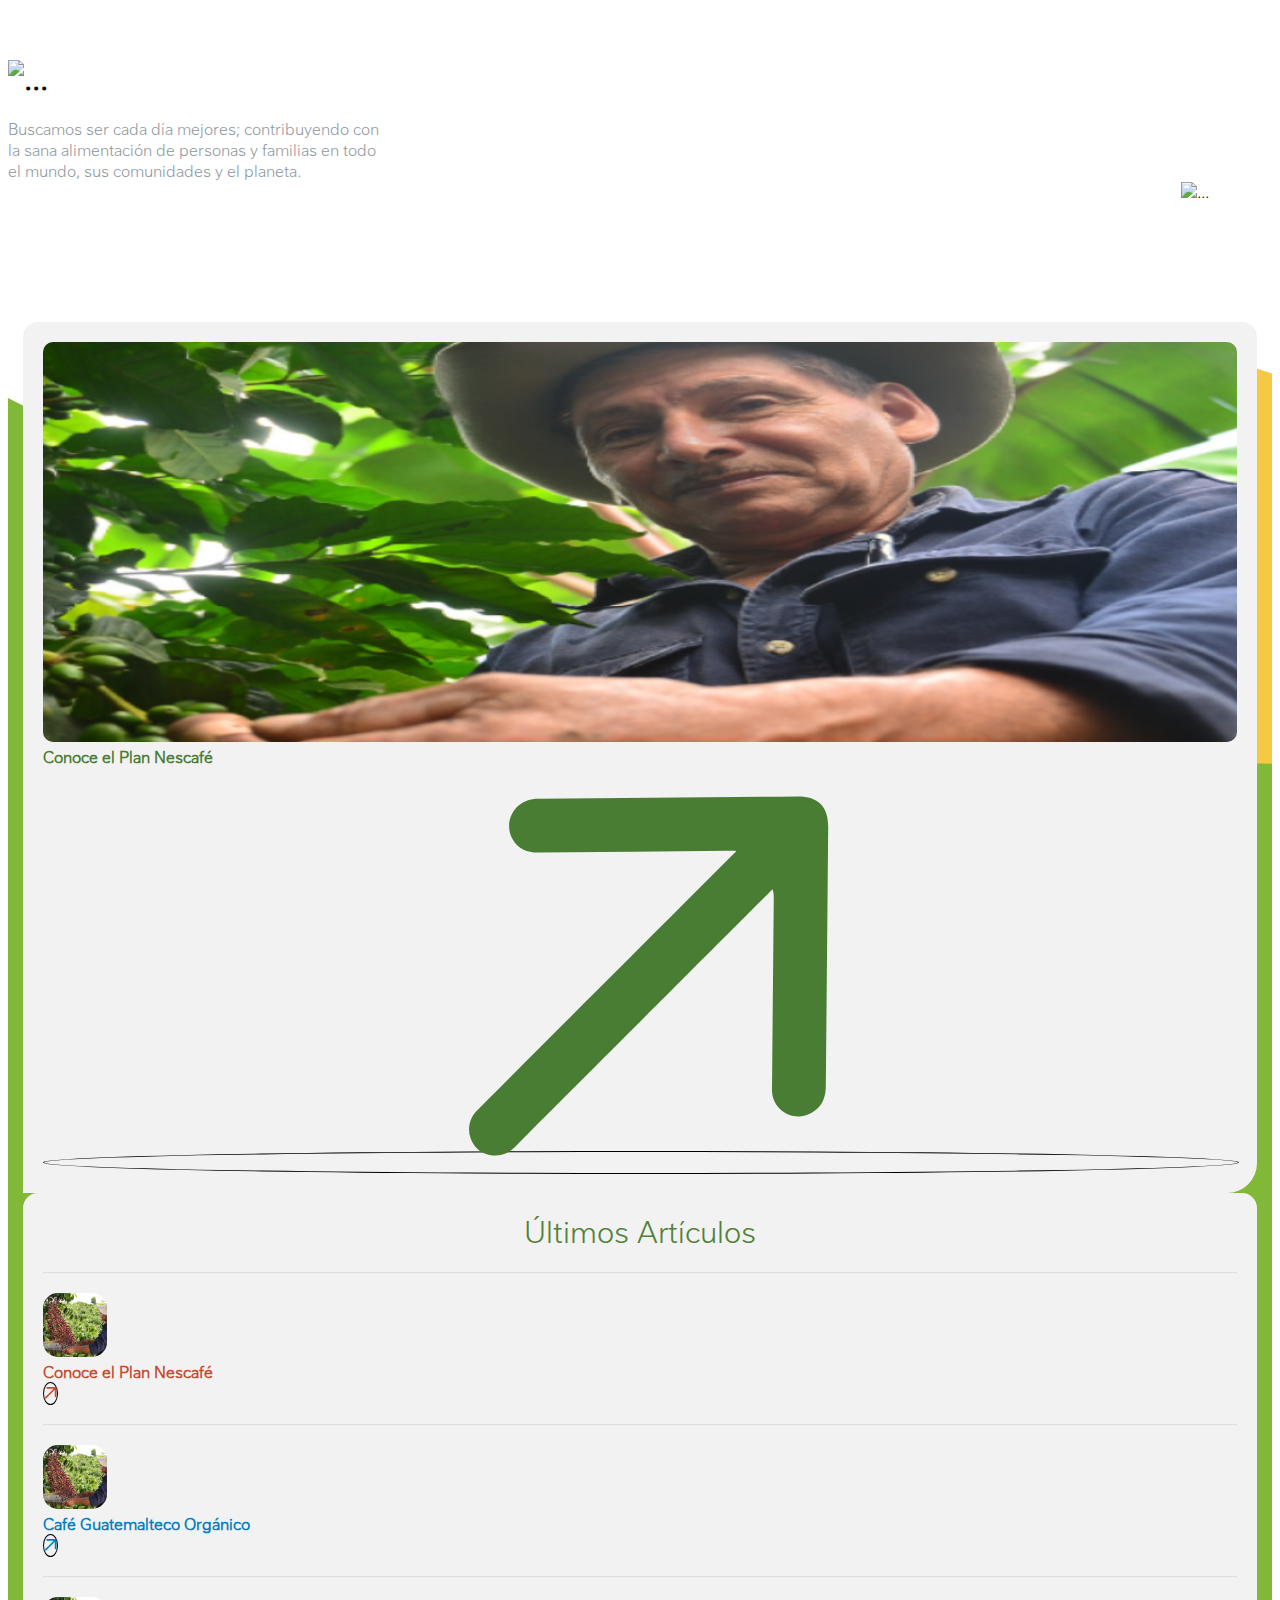
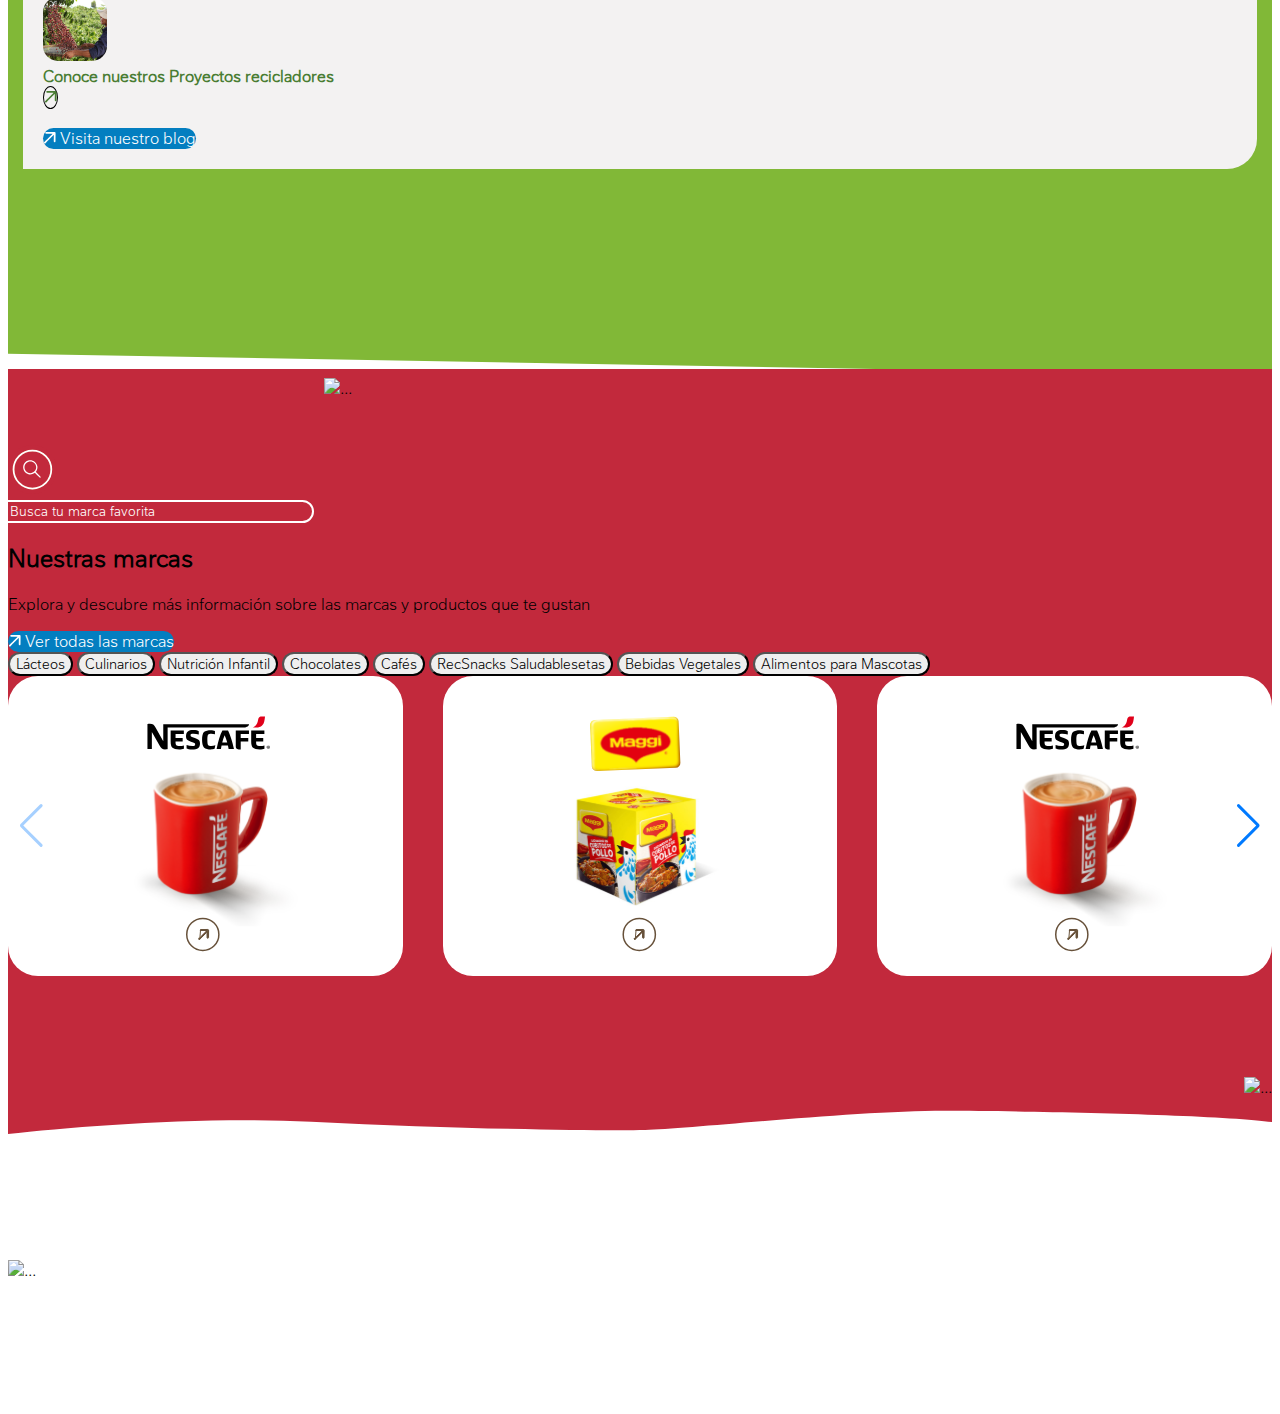
==== index.html @ 92691f0e "Initial commit" ====
<!DOCTYPE html>
<html lang="en">
<head>
    <meta charset="UTF-8">
    <meta http-equiv="X-UA-Compatible" content="IE=edge">
    <meta name="viewport" content="width=device-width, initial-scale=1.0">
    <title>Document</title>
    <script src="assets/scripts/dev-scripts/include.js"></script>
     <!-- Bootstrap CSS -->
    <link rel="stylesheet" href="https://cdn.jsdelivr.net/npm/bootstrap@4.5.3/dist/css/bootstrap.min.css" integrity="sha384-TX8t27EcRE3e/ihU7zmQxVncDAy5uIKz4rEkgIXeMed4M0jlfIDPvg6uqKI2xXr2" crossorigin="anonymous">
    <link rel="stylesheet" href="assets/styles/src/styles.css">
	<link
      rel="stylesheet"
      href="https://unpkg.com/swiper/swiper-bundle.min.css"
    />
</head>
<body>
<div class="container">
	<div class="col-sm-12 d-flex align-items-end home_level_1_text">
		
		<div class="hl1-block w-100">
			<p class="hl1-black w-100">
				<img src="https://nagclv-74885-multibusiness-multibrand-panama.pantheonsite.io/themes/custom/agusto/Content/img/home/logo-re.svg" class="img-fluid mb-3" alt="...">	
			</p>
			<p class="hl1-block-text">Buscamos ser cada día mejores; contribuyendo con <br>la sana alimentación de personas y familias en todo <br>el mundo, sus comunidades y el planeta.</p>
		</div>
	</div>
</div>
	
<section class="container-fluid px-0 home_level_1">
	<div class="home_leaf_top">
		<img src="assets/img/leaf-2.svg" class="img-fluid" alt="...">
	</div>
	<div class="container home_level_1_inner">
		<div class="row">
			<div class="col-md-7 col-sm-12 align-items-center">
				<div class="hl1-hightlight">
					<img src="assets/img/clip1.png" class="img-fluid mb-3" alt="...">
					<div class="d-flex">
						<div class="hl1-list-item-link flex-fill align-self-center">
							<a href="#" style="color: #497D33;">Conoce el Plan Nescafé</a>
						</div>
						
						<a type="button" class="btn btn-arrow flex-fill align-self-center ">
							<img src="assets/img/arrow-dark-green.svg" class="img-fluid" alt="...">
						</a>
					</div>
				</div>			
			</div>
			<div class="col-md-5 col-sm-12 hl1-list">
				
				<div class="hl1-head">Últimos Artículos</div>
				<ul>
					<li class="hl1-list-item d-flex">
						<div class="hl1-list-item-thumb flex-fill ">
							<img src="assets/img/clip2.png" class="img-fluid" alt="...">
						</div>
						<div class="hl1-list-item-link flex-fill align-self-center">
							<a href="#" style="color: #C34D31;">Conoce el Plan Nescafé</a>
						</div>
						<a type="button" class="btn btn-arrow flex-fill align-self-center ">
							<img src="assets/img/arrow-dark-orange.svg" class="img-fluid" alt="...">
						</a>
					</li>
					<li class="hl1-list-item d-flex">
						<div class="hl1-list-item-thumb flex-fill ">
							<img src="assets/img/clip2.png" class="img-fluid" alt="...">
						</div>
						<div class="hl1-list-item-link flex-fill align-self-center">
							<a href="#" style="color: #037EC0;">Café Guatemalteco Orgánico</a>
						</div>
						<a type="button" class="btn btn-arrow flex-fill align-self-center ">
							<img src="assets/img/arrow-dark-blue.svg" class="img-fluid" alt="...">
						</a>
					</li>
					<li class="hl1-list-item d-flex">
						<div class="hl1-list-item-thumb flex-fill ">
							<img src="assets/img/clip2.png" class="img-fluid" alt="...">
						</div>
						<div class="hl1-list-item-link flex-fill align-self-center">
							<a href="#" style="color: #497D33;">Conoce nuestros Proyectos recicladores</a>
						</div>
						<a type="button" class="btn btn-arrow flex-fill align-self-center ">
							<img src="assets/img/arrow-dark-green.svg" class="img-fluid" alt="...">
						</a>
					</li>
				</ul>
				<div class="text-center">
					<a type="button" class="btn btn-blue">
						<img src="assets/img/arrow-white.svg" class="img-fluid" alt="..."> Visita nuestro blog	
					</a>
				</div>
				
			</div>
		</div>
	</div>
	<div class="home_leaf_bottom">
		<img src="assets/img/leaf-1.svg" class="img-fluid" alt="...">
	</div>
</section>
<section class="container-fluid px-0 home_level_2">
	<div class="container">
		<div class="row w-100">
			<div class="col-md-4 home-marcas">
				<div class="row w-100">
					<div class="text-center mt-5 mb-5 marcus-search">
						<div class="input-group mb-2">
							<div class="input-group-prepend">
							  <div class="input-group-text"><img src="assets/img/marcas-search.svg"></div>
							</div>
							<input type="text" class="home_marcas_search_input" placeholder="Busca tu marca favorita">
						</div>
					</div>
					<div class="text-center mt-5 mb-5 home-marcas-text">
						<h2 class="text-left text-white">Nuestras marcas</h2>
						<p class="text-left text-white">Explora y descubre más información sobre las marcas y productos que te gustan</p>
					</div>
					<div class="text-left">
						<a type="button" class="btn btn-blue">
							<img src="assets/img/arrow-white.svg" class="img-fluid" alt="..."> Ver todas las marcas	
						</a>
					</div>
	
				</div>
			</div>
			<div class="col-md-8 home_marcas_slider">
				<div class="row w-100 mt-5 mb-5 home_marcas_tags justify-content-center">
					<div class="text-center contenido-search-buttons mb-2 overflow-auto">
						<button type="button" class="btn btn-outline-light mb-2 btn-lg btn-marcas-tags">Lácteos</button>
						<button type="button" class="btn btn-outline-light mb-2 btn-lg btn-marcas-tags">Culinarios</button>			
						<button type="button" class="btn btn-outline-light mb-2 btn-lg btn-marcas-tags">Nutrición Infantil</button>			
						<button type="button" class="btn btn-outline-light mb-2 btn-lg btn-marcas-tags">Chocolates</button>			
						<button type="button" class="btn btn-outline-light mb-2 btn-lg btn-marcas-tags">Cafés</button>			
						<button type="button" class="btn btn-outline-light mb-2 btn-lg btn-marcas-tags">RecSnacks Saludablesetas</button>		

						<button type="button" class="btn btn-outline-light mb-2 btn-lg btn-marcas-tags">Bebidas Vegetales</button>		

						<button type="button" class="btn btn-outline-light mb-2 btn-lg btn-marcas-tags">Alimentos para Mascotas</button>		
					</div>
				</div>

				<!-- Swiper -->
				<div class="swiper marcas-home-slider">
					<div class="swiper-wrapper">
					<div class="swiper-slide"><img src="assets/img/nescafe-marcas.svg" class="img-fluid" alt="..."></div>
					<div class="swiper-slide"><img src="assets/img/maggi-marcas.svg" class="img-fluid" alt="..."></div>
					<div class="swiper-slide"><img src="assets/img/nescafe-marcas.svg" class="img-fluid" alt="..."></div>
					<div class="swiper-slide"><img src="assets/img/nescafe-marcas.svg" class="img-fluid" alt="..."></div>
					<div class="swiper-slide"><img src="assets/img/maggi-marcas.svg" class="img-fluid" alt="..."></div>
					<div class="swiper-slide"><img src="assets/img/nescafe-marcas.svg" class="img-fluid" alt="..."></div>
					</div>
					<div class="swiper-button-next"></div>
      				<div class="swiper-button-prev"></div>
				</div>
			</div>
		</div>
	</div>
</section>

<section class="container-fluid px-0 home_level3_video">
	<div class="home_video_top">
		<img src="assets/img/home/capcicum-yellow.svg" class="img-fluid" alt="...">
	</div>
	<div class="container">
		<div class="home_video_banner text-center">
			<img src="assets/img/home/home-video.svg" class="img-fluid" alt="...">
		</div>
	</div>
</section>


  <!-- Swiper JS -->
  <script src="https://unpkg.com/swiper/swiper-bundle.min.js"></script>

  <!-- Initialize Swiper -->
  <script>
	var swiper = new Swiper(".marcas-home-slider", {
	  slidesPerView: 3,
	  spaceBetween: 30,
	  height:300,
	  navigation: {
          nextEl: ".swiper-button-next",
          prevEl: ".swiper-button-prev",
        },
		breakpoints: {
			// when window width is >= 480px
			480: {
			slidesPerView: 1,
			spaceBetween: 30
			},
			// when window width is >= 640px
			1024: {
			slidesPerView: 3,
			spaceBetween: 40
			}
		}
	});
  </script>
</body>
</html>
---- assets/styles/src/styles.css ----
@font-face {
  font-family: 'NestleText';
  src: url('../../fonts/NestleText-Light.otf') format('truetype');
}
@font-face {
  font-family: 'NestleText-Bold';
  src: url('../../fonts/NestleText-Bold.otf') format('truetype');
}

@font-face {
  font-family: 'NestleScript-Regular';
  src: url('../../fonts/NestleScript-Regular.otf') format('truetype'),
       url('../../fonts/NestleScriptAR-Regular.otf') format('truetype');
}
.NestleScript {
	 font-family: 'NestleScript-Regular'
}
html, body, * {
  color: #000000;
  font-family: 'NestleText';
}

a {
  text-decoration: none;
}

ul {
  list-style: none;
  margin: 0;
}

/* Home page */

.home_level_1 {
    background-image: url(../../img/home-green-bg.svg), url(../../img/home-yellow-bg.svg);
    background-position: center -15%, right 100px;
    background-repeat: no-repeat;
    padding: 15px;
    background-size: cover,contain;
    padding-top: 80px;
    padding-bottom: 230px;
    position: relative;
}
.home_level_1_text p {
    margin-bottom: 0px;
}
.hl1-hightlight , .hl1-list {
    background: #F3F2F2;
    border-radius: 15px 15px 30px 0px;
    padding: 20px;
}
.hl1-hightlight img {
    border-radius: 10px;
}
.hl1-green {
    color: #008A46;
    font-size: 30px;
    font-weight: 600;
}
.hl1-black {
    font-size: 30px;
    font-weight: 600;
    margin-bottom: 0px;
}
.re-green {
    width: 22px;
    margin-bottom: 10px;
}
p.hl1-block-text {
    color: #8F999F;
    margin-top: 20px;
}
.hl1-hightlight p {
    color: #497D33;
    font-weight: 600;
    margin: 10px 0px;
}
.hl1-list .hl1-head {
    color: #51813A;
    font-size: 30px;
    text-align: center;
    margin-bottom: 20px;
}
.hl1-list ul {
    padding: 0px;
}
.hl1-hightlight img {
    width: 100%;
    max-height: 400px;
}

li.hl1-list-item {
    padding-top: 20px;
    border-top: 1px solid #ddd;
    margin-bottom: 20px;
}
a.btn.btn-arrow {
    min-width: 50px;
    border: 1px solid;
    max-width: 50px;
    border-radius: 50%;
}
a.btn.btn-arrow {
    min-width: 40px;
    border: 1px solid;
    max-width: 40px;
    border-radius: 50%;
}
.hl1-list-item-thumb {
    max-width: 83px;
}
.hl1-list-item-thumb img {
    border-radius: 15px;
}
.hl1-list-item-link a {
    font-weight: 600;
}
.btn.btn-blue {
    background: #037EC0;
    color: #fff;
    border-radius: 20px;
}
.home_level_1_text {
    margin: 60px 0px;
}
.home_leaf_top {
    position: absolute;
    right: 5%;
    top: -60px;
}
.home_leaf_bottom {
    position: absolute;
    bottom: 0px;
    left: 25%;
    z-index: 9;
}
.home_marcas_search_input, .home_marcas_search_input:focus-visible {
    border: 2px solid #fff;
    color: #fff;
    background: none;
    margin-left: -30px;
    border-radius: 30px;
    min-width: 300px;
    padding-left: 30px;
}
input.home_marcas_search_input::placeholder {
    color: #fff;
}
.marcus-search img {
    margin-top: 1px;
    padding-right: 0px;
    max-width: 55px;
    z-index: 1;
}
.home_level_2 {
    background: #C2293C;
    margin-top: -30px;
    position: relative;
    padding: 80px 0px 160px;
}
.home-marcas .input-group-text {
    padding: 0;
    background: none;
    border: 0px;
}


/* Marcas Slider */
.marcas-home-slider {
    width: 100%;
    height: 300px;
  }

.marcas-home-slider .swiper-slide {
    text-align: center;
    font-size: 18px;
    background: #fff;

    /* Center slide text vertically */
    display: -webkit-box;
    display: -ms-flexbox;
    display: -webkit-flex;
    display: flex;
    -webkit-box-pack: center;
    -ms-flex-pack: center;
    -webkit-justify-content: center;
    justify-content: center;
    -webkit-box-align: center;
    -ms-flex-align: center;
    -webkit-align-items: center;
    align-items: center;
    border-radius: 30px;
}

  .marcas-home-slider img {
    display: block;
    width: 100%;
    height: 100%;
    object-fit: contain;
  }

  .btn-marcas-tags {
    border-radius: 30px;
    font-size: 14px;
}

/* Home video Start */

.home_level3_video {
    background-image: url(../../img/home/home-video-bg.svg);
    background-position: top;
    background-repeat: no-repeat;
    padding: 150px 0 125px;
    background-size: 100%;
    position: relative;
    margin-top: -26px;
}

.home_video_banner::after{
    
    background-position: center;
    background-repeat: no-repeat;
    content: '';
    position: absolute;
    top: 0; right: 0;
    bottom: 0; left: 0;
    background-image: url(../../img/home/video-play-icon.svg);
}
.home_video_top {
    position: absolute;
    right: 0px;
    top: -33px;
}

/* Home video End */

/* Home recetas section start */
.NestleScript {
    font-family: 'NestleScript';
}

.home_recetas_text_1 {
    margin-top: 40px;
    font-size: 20px;
}

.home_recetas_text {
    position: relative;
}

.home_recetas_top {
    background-image: url(../../img/home/recetas-top-banner.svg);
    background-position: top;
    background-repeat: no-repeat;
    padding: 15px;
    background-size: 100%;
    padding-top: 180px;
    position: relative;
    margin-top: -100px
}

.home_recetas_bottom {
    background-image: url(../../img/home/recetas-bottom-banner.svg);
    background-position: bottom;
    background-repeat: no-repeat;
    padding: 15px;
    background-size: 100%;
    padding-top: 0px;
    padding-bottom: 100px;
    position: relative;
    margin-top: -140px;
}
.home_recetas_middle {
    background: #E95B29;
    padding-bottom: 180px;
}
.home_recetas_image {
    margin-top: -300px;
}
.home_recetas_image img {
    max-width: 433px;
}
.home_recetas_inner {
    padding-top: 40px;
}
.home_recetas_inner p {
    font-size: 32px;
}
.recetas_section_video img {
    border-radius: 25px;
}
.recetas_video_slider_item {
    background-image: url(../../img/home/recetas-video-bg.svg);
    background-position: inherit;
    background-repeat: no-repeat;
    padding: 15px;
    background-size: 100% 100%;
}

.recetas_section_video:after {
    background-position: center;
    background-repeat: no-repeat;
    content: '';
    position: absolute;
    top: 0;
    right: 0;
    bottom: 0;
    left: 0;
    background-image: url(../../img/home/video-play-icon.svg);
}
.recetas_section_video:hover:after {
    background-size: 25%;
    cursor: pointer;
}

.recetas_section_video_title {
    color: #67513A;
    font-weight: 600;
    text-align: center;
    margin: 10px auto;
    max-width: 180px;
    min-height: 50px;
}
.recetas_section_video_time {
    color: #67513A;
    text-align: center;
    background: #fff;
    border-radius: 15px;
    padding: 5px 5px;
}
.recetas_section_video {
    text-align: center;
}
.btn-orange {
    background: #E95B29;
    color: #fff;
    border-radius: 20px;
}

.recetas_button_area.text-center {
    margin: auto;
    padding-top: 60px;
}

/* Home recetas section end */

/* Home registro section start */

.home_registro_top {
    background-image: url(../../img/home/home-registro-top-bg.svg);
    background-position: bottom;
    background-repeat: no-repeat;
    padding: 15px;
    background-size: cover;
    min-height: 130px;
    margin-bottom: -100px;
    position: relative;
    z-index: 9;
    margin-top: -50px;
}

.home_registro_bottom {
    background-image: url(../../img/home/home-registro-bottom-bg.svg);
    background-position: bottom;
    background-repeat: no-repeat;
    padding: 15px;
    background-size: cover;
    z-index: 9;
    min-height: 200px;
}

.home_registro {
    background-color: #397BB5;
    margin-top: 0px;
    position: relative;
    padding-top: 200px;
}
.home_registro_inner_img img {
    margin-top: 50px;
}
.btn-light-orange {
    min-width: 50px;
    border-radius: 50%;
    background: #FEA100;
    color: #fff;
    border-radius: 20px;
}

.home_tu_codigo_button {
    background: #8E1F1D;
    max-width: 300px;
    padding: 30px;
    text-align: center;
}

.home_tu_codigo_left h2 {
    color: #36747F;
    font-weight: 700;
}

.home_tu_codigo_left p {
    color: #666F74;
    max-width: 400px;
    margin-top: 25px;
}

.home_tu_codigo {
    padding-bottom: 100px;
}

/* Home registro section end */

/* Home accordian section start */

#collapseOne , #headingOne{
    background: #36747F;
    border: 0px;
}
#collapseTwo , #headingTwo{
    background: #769D36;
    border: 0px;
}
#collapseThree , #headingThree{
    background: #EC8834;
    border: 0px;
}
#collapseFour , #headingFour{
    background: #6E337C;
    border: 0px;
}

#home-accordion a.btn.btn-arrow {
    border-color: #fff;
    margin-right: 15px;
}

#home-accordion button.btn.btn-link {
    color: #fff;
    font-size: 30px;
    font-weight: 600;
    padding: 0px;
}

#home-accordion button.btn.btn-link img {
    display: none;
}
#home-accordion button.btn.btn-link.collapsed img {
    display: inline-block;
    margin-left: 10px;
}

#home-accordion .card-body {
    padding: 3.25rem 4.25rem 1rem;
}
#home-accordion .card-header {
    padding: 1.25rem 4.25rem;
}
.home-accordion-link {
    margin-top: 30px;
}

#home-accordion .card {
    border: 0px;
}
.home_accord {
    background: #037EC0;
    margin-top: -175px;
}
.home_accord_top {
    background-image: url(../../img/home/home-accordian-top-bg.svg);
    background-position: bottom;
    min-height: 200px;
    background-size: cover;
    position: relative;
}
.home-insta-feed-head {
    padding: 100px 0 20px;
}
.home-insta-feed-desc {
    margin-bottom: 50px;
}
/* Home accordian section end */


/* home slider start */
.home-slide-text h2 {
    color: #fff;
    font-size: 31px;
    font-weight: 700;
    text-align: left;
    margin-bottom: 20px;
}
.home-slide-text p {
    color: #fff;
    font-size: 18px;
    max-width: 300px;
    text-align: left;
}

.home-slide-image img.slider-img {
    max-width: 500px;
    margin: auto;
    margin-top: 160px;
    border-radius: 0 25px 25px 25px;
}

.homeMainSlider .swiper-slide {
    background: transparent;
}

.homeMainSlider .swiper-wrapper , .home-slider-container {
    background: #E95B29;
    background-image: url(../../img/home/home-slider-bg.svg);
    background-position: -10% 70%;
    background-repeat: no-repeat;
    width: 100%;
    background-size: 60%;
}
.homeMainSlider .swiper-pagination {
    position: relative;
    text-align: left;
    margin-top: 20px;
    margin-left: 10%;
}
.homeMainSlider span.swiper-pagination-bullet {
    margin: 0px 10px !important;
}
.homeMainSlider .home-slider-link {
    position: absolute;
    bottom: 0px;
    left: 25%;
}
.homeMainSlider .slider-logo {
    margin-left: 40px;
}
.home-slide-image a.btn.btn-arrow img {
    display: inline;
}

.slider-logo img {
    display: inline !important;
    object-fit: contain !important;
}
.slider-nav-arrows {
    margin-left: 30px;
}
.home-slide-next-image {
    position: absolute;
    right: 0px;
    bottom: -30px;
}
/* home slider end */

/* recetas main start */
.recetas-slider-container-text {
    background-image: url(../../img/recetas/recetas-slider-bg-green.svg);
    background-position: top;
    background-repeat: no-repeat;
    width: 100%;
    background-size: 100%;
    margin-top: -250px;
    max-width: 350px;
    margin-left: 10%;
    padding: 50px 25px;
    border-radius: 0 23px 23px;
}
.recetas-slider-container img.img-fluid.slider-img {
    z-index: -1;
    position: relative;
    width: 100%;
}
.recetas-slider-container-text p {
    font-size: 15px;
    margin-top: 20px;
}
.recetas-slider-container-text h2 {
    font-weight: 600;
}
.recetas-slider-container-arrows {
    max-width: 80px;
    margin-left: 42%;
    margin-top: -90px;
}

.recetas_leaf_bottom {
    text-align: right;
    right: 100px;
    position: absolute;
    z-index: 9;
    margin-top: -100px;
}
button.btn.recetas {
    border-radius: 20px;
    color: #ABABAB !important;
    border-color: #ABABAB !important;
}
button.btn.recetas.active {
    background: #397BB5 !important;
    border-color: #397BB5 !important;
    color: #fff !important;
}
button.btn.recetas:hover {
    background: #397BB5 !important;
    border-color: #397BB5 !important;
    color: #fff !important;
}
.recetas-main-buttons {
    margin: auto;
    text-align: center;
    margin-top: 40px;
}
.recetas-main-items {
    margin: 60px 0px;
}
.recetas-item-image img {
    width: 100%;
    border-radius: 40px 40px 80px 0px;
    margin-bottom: 20px;
}
.recetas-item {
    margin-bottom: 60px;
}
.recetas-item-link {
    font-size: 18px;
    font-weight: 600;
    margin-bottom: 20px;
    padding-bottom: 20px;
    border-bottom: 1px solid #497D33;
    
}
.recetas-item-link-text {
    color: #497D33;
}
.recetas-item-link-arrow.float-right img {
    border: 1px solid #497D33;
    padding: 10px;
    border-radius: 50px;
    margin-top: 10px;
    margin-right: 10px;
}
.inner_registro_top {
    background-image: url(../../img/recetas/inner-registro-top-bg.svg);
    background-position: bottom;
    background-repeat: no-repeat;
    padding: 15px;
    background-size: cover;
    min-height: 130px;
    margin-bottom: -100px;
    position: relative;
    z-index: 9;
    margin-top: -50px;
}
.inner_registro_inner .NestleScript {
    color: #A2DB01;
    font-size: 3rem;
}
.inner_registro_inner p {
    max-width: 300px;
    margin-top: 40px;
}

/* recetas main end */

/* marcas main start */
.marcas-banner-container-text {
    background-image: url(../../img/marcas/marcas-banner-bg-purple.svg);
    background-position: top;
    background-repeat: no-repeat;
    width: 100%;
    background-size: 100%;
    margin-top: -350px;
    max-width: 350px;
    margin-left: 10%;
    padding: 50px 25px;
    border-radius: 0 23px 23px;
}
.marcas-banner-container img.img-fluid.banner-img {
    z-index: -1;
    position: relative;
    width: 100%;
}
.marcas-banner-container-text p {
    font-size: 15px;
    margin-top: 20px;
}
.marcas-banner-container-text h2 {
    font-weight: 600;
}
.marcas-top-bg-section {
    background-image: url(../../img/marcas/marcas-main-top-bg.svg);
    background-position: top;
    background-repeat: no-repeat;
    width: 100%;
    background-size: 100%;
    min-height: 130px;
    margin-top: -30px;
    z-index: -1;
    position: relative;
}

.marcus-search .input-group-text {
    background: none;
    border: 0;
    padding: 0;
    margin-top: -5px;
}
input.marcas_main_search_input {
    border: 2px solid #BEB9B9;
    color: #fff;
    background: none;
    margin-left: -20px;
    border-radius: 30px;
    min-width: 400px;
    padding-left: 30px;
    height: 40px;
}
.marcus-search-active {
    line-height: 40px;
}
.marcus-search-active a {
    background: #F3F2F0;
    padding: 10px 30px;
    border-radius: 30px;
}
.marcas-main-search {
    margin-bottom: 30px;
}
.marcas-item-image img {
    width: 100%;
}
.marcas-item {
    margin-bottom: 30px;
}
.marcas-item-link {
    margin-top: -40px;
    text-align: center;
    padding-bottom: 30px;
}
.marcas-item-link a {
    border: 1px solid #ffffff;
    padding: 7px 13px;
    border-radius: 50%;
    background: #ff450085;
}
.marcas-left ul li a {
    color: #A3A3A3;
    font-weight: 700;
}
.marcas-left ul li {
    margin-bottom: 20px;
}
.marcas-left {
    padding-top: 60px;
}
/* marcas main end */

/* home insta grid start */
.home_insta_top_bg {
    background-image: url(../../img/home/insta-top-bg.svg);
    background-position: top;
    background-repeat: no-repeat;
    width: 100%;
    background-size: 100%;
    min-height: 230px;
    z-index: -1;
    position: relative;
    margin-top: -60px;
}
.home_insta_grid {
    padding: 0 10%;
    margin-top: -160px;
}
.home_insta_grid img {
    margin-bottom: 20px;
}
.home_insta_grid_down {
    margin: 25px 0 60px;
}
.home_insta_grid_down_social a {
    margin: 10px;
}
.home_insta_grid_down_social_text {
    color: #C34D31;
    margin: 30px 0 80px;
}

/* home insta grid end */

/* 3 march 22 start */

.recetasMainSlider {
    padding-bottom: 60px !important;
}
.recetas_leaf_bottom1 {
    margin-right: 80px;
}
.recetas-slider-container-text img {
    position: relative;
    max-width: 50%;
    margin-bottom: -100px;
    overflow: visible;
    margin-left: -60px;
}
.recetas-main-container {
    position: relative;
}

.recetas-main-right-leaf {
    position: absolute;
    right: 0px;
    top: 25%;
}

.recetas-main-left-leaf {
    position: absolute;
    left: 0px;
    top: 35%;
}

.recetas-slider-container {
    width: 100%;
}

/* 3 march 22 end  */



/* re static start  */
.re-banner-container {
    width: 100%;
}
.re-banner-container-text {
    background-image: url(../../img/re/re-banner-bg-green.svg);
    background-position: top;
    background-repeat: no-repeat;
    width: 100%;
    background-size: 100%;
    margin-top: -280px;
    max-width: 350px;
    margin-left: 10%;
    padding: 50px 25px;
    border-radius: 0 23px 23px;
}
.re-banner-container img.img-fluid.slider-img {
    z-index: -1;
    position: relative;
    width: 100%;
    border-radius: 30px;
}
.re-banner-container-text p {
    font-size: 15px;
    margin-top: 20px;
}
.re-banner-container-text h2 {
    font-weight: 600;
}

.re-banner-container-text p img {
    position: relative;
    max-width: 50%;
    margin-bottom: -100px;
    overflow: visible;
    margin-left: -60px;
}
.re-top-container {
    padding: 60px 0px;
}
.re-top-p1 {
    font-size: 16px;
    padding: 15px;
    color: #646464;
}
.re-top-p2 {
    padding: 15px;
    color: #72A032;
    font-weight: 700;
    font-size: 16px;
}
.re-top-para h2 img {
    max-width: 50px;
    margin-top: -20px;
}
.re-top-para2 {
    margin: 80px auto;
}
.re-top-para2-p1 {
    font-size: 35px;
    font-weight: 600;
    color: #2F673C;
    margin: 20px 0;
    padding-left: 30px;
    border-right: 1px solid #2F673C;
}
.re-top-para2-p2 {
    margin: 40px 0;
    font-size: 16px;
    color: #646464;
    padding-left: 40px;
}

.re-top-para2 .row {
    background-image: url(../../img/re/re-border-dashed.png);
    background-repeat: no-repeat;
    background-size: 100% 100%;
}

.re-ducimos h2 {
    text-align: center;
    font-size: 40px;
    margin-bottom: 60px;
    font-weight: 600;
    color: #2F673C;
}
.re-ducimos h2 img {
    min-width: 80px;
    margin-top: -20px;
}
.re-percentage {
    font-size: 50px;
    font-weight: 700;
    margin: 20px 0;
    font-family: 'NestleText';
    color: #2F673C;
}
.re-ducimos-item1 {
    text-align: center;
}
.re-ducimos {
    max-width: 75%;
}
.re-ducioms-text {
    color: #646464;
    max-width: 65%;
    margin: auto;
}
.re-ducimos-item1.has-right-border:after {
    content: "";
    display: block;
    width: 100px;
    background-color: #2F673C;
    height: 1px;
    position: absolute;
    right: -40px;
    top: 40px;
}

.re-pensomos h2 {
    text-align: center;
    font-size: 40px;
    margin-bottom: 60px;
    font-weight: 600;
    color: #FFFFFF;
}
.re-pensomos h2 img {
    min-width: 80px;
    margin-top: -20px;
}
.re-pensomos .re-percentage {
    font-size: 50px;
    font-weight: 700;
    margin: 20px 0;
    font-family: 'NestleText';
    color: #FFFFFF;
}
.re-pensomos-item {
    text-align: center;
}
.re-pensomos-text {
    color: #FFFFFF;
    max-width: 65%;
    margin: auto;
}
.re-pensomos .has-right-border:after {
    content: "";
    display: block;
    width: 100px;
    background-color: #FFFFFF;
    height: 1px;
    position: absolute;
    right: -40px;
    top: 40px;
}
.re_pensomos_top {
    background-image: url(../../img/re/re-pensomos-top-bg.svg);
    background-position: top;
    background-repeat: no-repeat;
    padding: 15px;
    background-size: 100%;
    position: relative;
    margin-bottom: -100px;
    min-height: 120px;
    z-index: 99;
}

.re_pensomos_bottom {
    background-image: url(../../img/re/re-pensomos-bottom-bg.svg);
    background-position: bottom;
    background-repeat: no-repeat;
    padding: 23px;
    background-size: 100%;
    position: relative;
    z-index: 9;
}
.re-pensomos-container {
    background: #39763A;
    padding: 160px 0px;
    z-index: 9;
    position: relative;
}

.re-pensomos-item img {
    /* max-width: 90px; */
    max-height: 72px;
    border: 2px solid #ffffff;
    border-radius: 50%;
    min-width: 90px;
    min-height: 75px;
    padding: 12px;
}

.re-pensomos-video {
    background-image: url(../../img/re/re-bg-bs.svg);
    background-position: center, center;
    background-repeat: no-repeat;
    padding: 15px;
    background-size: cover,cover;
    padding-top: 80px;
    padding-bottom: 360px;
    position: relative;
    margin-top: -160px;
    text-align: center;
}
.re-pensomos-video iframe {
    z-index: 9;
    position: relative;
    margin-top: -50px;
    box-shadow: rgb(0 0 0 / 45%) 0px 25px 20px -20px;
}

.re-pensomos-video-text-black {
    font-size: 30px;
    font-weight: 600;
    margin-top: 50px;
    color: #3C3C3C;
}
.re-pensomos-video-text-green {
    color: #2F673C;
    font-size: 30px;
    font-weight: 600;
}
.re-pensomos-video-text-green img {
    margin-top: -20px;
}
.re-pensomos-video-text-para {
    font-size: 18px;
    margin-top: 20px;
    color: #3C3C3C;
    font-weight: 600;
}

.home_level_1.re {
    margin-top: -300px;
    background-image: url(../../img/re/re-articulos-green.svg), url(../../img/re/re-articulos-yellow.svg);
    background-position: 0px 6px,right 30px;
    background-size: cover,55%;
    padding-bottom: 130px;
}

.re_articulos_bottom {
    background-image: url(../../img/re/re-articulos-green-bottom.svg);
    background-repeat: no-repeat;
    background-size: 100%;
    min-height: 230px;
    margin-top: -50px;
    z-index: 9;
    position: relative;
}
.re-marcas-text-green {
    color: #2F673C;
    font-size: 30px;
    font-weight: 600;
    margin-bottom: 30px;
}
.re-marcas-para {
    color: #3C3C3C;
    font-size: 16px;
    margin-bottom: 60px;
}
section.re-marcas {
    background-image: url(../../img/re/re-bg-bs.svg);
    background-position: center, center;
    background-repeat: no-repeat;
    padding: 15px;
    background-size: cover,cover;
    padding-top: 80px;
    padding-bottom: 100px;
    position: relative;
    margin-top: -160px;
    text-align: center;
}
.re-marcas-images-content-p1 , .re-marcas-images-content-p1 b {
    color: #fff;
    text-align: left;
}
.re-marcas-images-content-p2 , .re-marcas-images-content-p2 b{
    color: #fff;
    text-align: left;
}

.re-marcas-top {
    background-image: url(../../img/re/re-rect-dark-green.png);
    background-repeat: no-repeat;
    background-size: 100% 100%;
    position: relative;
    z-index: 9;
}

.re-marcas-top-inner {
    padding: 60px 40px;
    margin-top: 40px;
    position: relative;
}
.re-marcas-bottom {
    background: #72A032;
    padding-top: 200px;
    margin-top: -165px;
    z-index: -1;
    margin-right: -35px;
    margin-left: 0;
    padding-bottom: 40px;
    border-radius: 0 0 60px;
}
.re-marcas-p1 {
    color: #fff;
    font-size: 30px;
    font-weight: 600;
}
.re-marcas-p2 {
    text-align: right;
}
.re-marcas-p2 a {
    font-size: 18px;
    font-weight: 600;
    padding: 8px 25px;
}

.re-marcas-map-green {
    color: #2F673C;
    font-size: 30px;
    font-weight: 600;
    margin-bottom: 30px;
    margin-top: 90px;
}
.re-marcas-map-para {
    color: #3C3C3C;
    font-size: 20px;
    font-weight: 600;
}
.re-marcas-map-bg {
    min-height: 100px;
    background: #72A032;
    max-width: 80%;
    margin: auto;
    border-radius: 0 0 30px;
    margin-top: -75px;
}
.re-marcas-map-area {
    margin-top: 60px;
}

.inner_registro_top.re {
    background-image: url(../../img/re/re-inner-registro-top-bg.svg);
}
.re-marcas-images img {
    -webkit-filter: grayscale(100%);
    filter: grayscale(100%);
}

.re-marcas-images img:hover {
    -webkit-filter: grayscale(0%);
    filter: grayscale(0%);
    border: 4px solid #39763A;
    border-radius: 50%;
    cursor: pointer;
}
.re-marcas-images img.active {
    -webkit-filter: grayscale(0%);
    filter: grayscale(0%);
    border: 4px solid #39763A;
    border-radius: 50%;
}
.re-marcas-images, .re-marcas-images-content {
    max-width: 90%;
    margin: auto;
}
.re-marcas-images-content-sticky {
    position: absolute;
    left: -115px;
    bottom: -135px;
}
.re-pensomos-video .container {
    position: relative;
}
.re-pensomos-video-leaf-right {
    position: absolute;
    right: 0;
    top: -15px;
    z-index: 9;
}
.re-pensomos-video-leaf-left {
    position: absolute;
    left: -60px;
}
section.re-marcas .container {
    position: relative;
}
.re-marcas-video-leaf-right {
    position: absolute;
    right: 120px;
}
/* re static end  */

/* compromiso single start */

.compromiso-single-banner-container-text {
    background-image: url(../../img/compromiso-single/compromiso-inner-banner-bg-orange.svg);
    background-position: top;
    background-repeat: no-repeat;
    width: 100%;
    background-size: 100%;
    margin-top: -275px;
    max-width: 350px;
    margin-left: 10%;
    padding: 50px 25px;
    border-radius: 0 23px 23px;
}
.compromiso-single-banner img {
    z-index: -1;
    position: relative;
    width: 100%;
    border-radius: 30px;
}
.compromiso-single-top-para, .compromiso-single-second-para , .compromiso-bottom-para{
    margin: 60px auto;
}
.compromiso-single-top-container p{
    color: #646464;
} 

.compromiso-single-second-p1 .NestleText {
    font-size: 18px;
}

.compromiso-single-second-p1 {
    padding-top: 80px;
    border-top: 1px solid #6EA524;
}

.compromiso-single-second-p2 img {
    border-radius: 0 0 50px;
}

.compromiso-bottom-para h3 ,  .compromiso-bottom-para p {
    color: #646464;
    margin-bottom: 30px;
}
/* compromiso single end */

/* promocions start */

.promocions-single-banner img {
    z-index: -1;
    position: relative;
    width: 100%;
}

.promocions-single-banner-container-text {
    background-image: url(../../img/promocions/promo-blue-bg.svg);
    background-position: top;
    background-repeat: no-repeat;
    width: 100%;
    background-size: 100%;
    margin-top: -275px;
    max-width: 350px;
    margin-left: 10%;
    padding: 50px 25px;
    border-radius: 0 23px 23px;
}

.container.promocions-buttons .dropdown {
    margin-top: 30px;
}
.container.promocions-buttons button {
    background: transparent;
    color: #A3A3A3;
    border-radius: 30px;
}
.container.promocions-buttons button {
    background: transparent;
    color: #A3A3A3;
    border-radius: 30px;
    margin-bottom: 20px;
}

.container.promocions-buttons button:hover {
    color: #037EC0;
    border-color: #037EC0;
    font-weight: 600;
}

.container.promocions-buttons button.active {
    color: #037EC0 !important;
    border-color: #037EC0 !important;
    font-weight: 600;
    background: transparent !important;
}

.promocions-items-container {
    margin: 60px auto;
}
.promocions-item-link a {
    color: #397BB5;
}
.promocions-item-link .btn-arrow {
    border-color: #397BB5;
}

.promocions-item-image img {
    width: 100%;
    max-height: 240px;
    border-radius: 40px 40px 0px 0px;
    max-width: 100%;
}
.promocions-main {
    background: #F8F8F8;
}

.promocions-inner-container {
    padding-top: 54px;
    margin-top: 90px;
    padding-bottom: 54px;
}

.promocions-item-link, .promocions-item-date {
    background: #fff;
}

.promocions-item-link {
    padding: 20px;
    font-size: 22px;
    font-weight: 700;
}

.promocions-item-date {
    padding: 0px 20px 10px;
    color: #B0B0B0;
    font-size: 12px;
    border-radius: 0 0 30px 30px;
    margin-bottom: 30px;
}

.promotions-ad {
    margin: 40px 0 80px;
}

/* promocions end */

/* marcas single start */
.marcas-single-banner-container-text {
    background-image: url(../../img/marcas/marcas-banner-bg-coffe.svg);
    background-position: top;
    background-repeat: no-repeat;
    width: 100%;
    background-size: 100%;
    margin-top: -350px;
    max-width: 350px;
    margin-left: 10%;
    padding: 50px 25px;
    border-radius: 0 23px 23px;
}
.marcas-single-banner-container img.img-fluid.banner-img {
    z-index: -1;
    position: relative;
    width: 100%;
}
.marcas-single-banner-container-text p {
    font-size: 15px;
    margin-top: 20px;
}
.marcas-single-banner-container-text h2 {
    font-weight: 600;
    margin-bottom: 30px;
}
.marcas-single-top-bg-section {
    background-image: url(../../img/marcas/marcas-main-top-bg.svg);
    background-position: top;
    background-repeat: no-repeat;
    width: 100%;
    background-size: 100%;
    min-height: 130px;
    margin-top: -30px;
    z-index: -1;
    position: relative;
}
.marcas-single-banner-logo {
    z-index: 9;
    position: relative;
}
.marcas-single-banner-logo img {
    max-width: 175px;
    margin-bottom: 20px;
}
.btn-marcas-single {
    border-radius: 30px;
    font-size: 14px;
}
.btn-marcas-single:hover {
    background-color:#422120;
    text-decoration: underline;
    color: #fff;
}
.marcas-single-top-left p {
    color: #595B5C;
    font-size: 15px;
    max-width: 80%;
}
.marcas-single-top-left h2 {
    margin-bottom: 30px;
    font-weight: 600;
}
.marcas-single-top-right img {
    margin-top: -60px;
    max-width: 80%;
}
.marcas-single-slider {
    background-image: url(../../img/marcas-single/marcas-single-slider-bg.svg);
    background-repeat: no-repeat;
    background-size: 100%;
    margin-top: 80px;
    padding: 80px 0;
    z-index: -1;
    
}
.marcas-single-slider h2 {
    text-align: center;
    margin-bottom: 60px;
}
.marcas-single-item {
    background: #ffffff;
    border-radius: 50px;
    padding: 30px;
    text-align: center;
}
.marcas-single-title h3 {
    color: #67513A;
    font-size: 20px;
    margin-top: 20px;
}
.marcas-single-title p {
    color: #67513A;
    margin-top: 10px;
}
.marcas-single-arrow {
    border-color: #67513A;
}
.marcas-ad {
    margin: 80px 0 80px;
}
.marcas-single-recetas {
    background: #690404;
    padding-bottom: 220px;
    padding-top: 80px;
}
.marcas-single-recetas-title h2, .marcas-single-recetas-title span {
    color: #fff;
    font-weight: 700;
}
.marcas-single-recetas-logo {
    margin-top: -35px;
    margin-left: 10px;
}
.marcas-single-recetas-title {
    text-align: center;
}
.recetas_section_video_title.marcas {
    color: #581818;
}
.marcas-single-bottom {
    padding: 80px 0;
}
.marcas-single-bottom-left h2 {
    color: #3C3C3C;
    font-weight: 600;
    margin-bottom: 30px;
}
.marcas-single-bottom-left p {
    color: #3C3C3C;
    margin-bottom: 30px;
}
.marcas-single-bottom-button {
    margin-top: 30px;
}
.marcas-single-bottom-right img {
    box-shadow: rgb(0 0 0 / 45%) 0px 25px 20px -20px;
}
.marcas-single-bottom-right-video .play {
    position: absolute;
    margin: auto;
    left: 0;
    right: 0;
    text-align: center;
    top: 0;
    bottom: 0;
}
.marcas-single-bottom-right-video .video-image {
    position: relative;
    width: 100%;
}
/* marcas single end */

.re-marcas-images-content-sticky img {
    max-width: 150px;
}

@media (max-width: 768px){
	/* home slider start */
    .home-slide-next-image img {
        max-height: 300px;
    }
    .home-slide-image img.slider-img {
        max-width: 80%;
        margin: auto;
        margin-top: 60px;
        border-radius: 0 25px 25px 25px;
        margin-left: 0px;
    }
    .home-slide-next-image {
        position: absolute;
        right: -8%;
        bottom: -30px;
    }
    .homeMainSlider .home-slider-link {
        left: 6%;
    }
    .homeMainSlider .slider-logo {
        margin-left: -4px;
    }
    .home-slide-text {
        margin-top: 60px;
    }
    .slider-nav-arrows img {
        max-width: 80%;
    }
    .slider-nav-arrows {
        margin-left: -12px;
        z-index: 9;
    }
    .slider-logo img {
        max-width: 80%;
    }
    .home-slide-next-image img {
        max-width: 75%;
    }
    /* home slider end */
    p.hl1-block-text br {
        display: none;
    }
    .home_tu_codigo_left h2 br , .home-insta-feed-desc br , .home-insta-feed-head br{
        display: none;
    }
    .home_tu_codigo_left h2 {
        font-size: 2.4rem;
    }
    .home-insta-feed-desc , .home-insta-feed-head {
        text-align: left;
        padding-left:15px;
        padding-right:15px;
    }
    .home_recetas_bottom {
        background-position: bottom;
        background-size: cover;
        margin-top: -75px;
    }

    .marcas-banner-container-text {
        margin-top: -50px;
        margin-left: 3%;
    }
    section.container-fluid.marcas-top-bg-section {
        display: none;
    }
    input.marcas_main_search_input {
        min-width: 300px;
    }
    .text-center.col-md-9.marcus-search {
        margin-top: 20px;
    }
    

    /* re static start  */
    .re-banner-container-text {
        margin-top: 0px;
        margin-left:0px;
    }
    .re-pensomos-video iframe {
        max-width: 100%;
    }
    .re-pensomos .has-right-border:after , .re-ducimos-item1.has-right-border:after , .re-pensomos-video-leaf-right , .re-pensomos-video-leaf-left{
        display: none;
    }
    .re-ducimos-item1 , .re-pensomos-item {
        margin-bottom: 30px;
    }
    .re_articulos_bottom {
        min-height: 165px;
    }
    .re-marcas-video-leaf-right {
        top: -100px;
        z-index: 9;
    }
    .re-marcas-video-leaf-right img {
        max-width: 55%;
    }
    /* 05032022 Start */
    .re-banner-container img.img-fluid.slider-img {
        border-radius: 0px;
    }
    .recetas_leaf_bottom {
        right: 0;
        z-index: 9;
        margin-top: -43px;
    }
    .recetas_leaf_bottom img {
        max-width: 75px;
    }
    .re-top-para2 .row {
        background-image: url(../../img/re/re-dashed-res.svg);
        background-size: 96% 96%;
        background-position: center;
    }
    .re-ducimos {
        max-width: 90%;
    }
    .re-ducimos-item1 img {
        float: left;
        width: 44%;
    }
    .re-percentage {
        float: right;
        width: 50%; 
        margin-top: -10px;
    }
    .re-ducioms-text {
        float: right;
        max-width: 100%;
        margin-left: 47%;
        text-align: left !important;
        font-size: 16px;
        margin-top: -55px;
    }

    .re-pensomos-item .re-percentage {
        float: right;
        width: 55%;
        margin-top: -10px;
        text-align: left;
    }

    .re-pensomos-item img {
        max-width: 125px;
        max-height: 123px;
        border: 2px solid #ffffff;
        border-radius: 50%;
        min-width: 90px;
        min-height: 75px;
        padding: 12px;
    }
    .re-pensomos-text {
        float: right;
        max-width: 100%;
        margin-left: 46%;
        text-align: left !important;
        font-size: 16px;
        margin-top: -20px;
    }
    .re_pensomos_bottom {
        padding: 0px;
    }
    .home_level_1.re {
        margin-top: -300px;
        background-position: 0px -258px,left 0px;
        background-size: cover,128%;
        padding-bottom: 130px;
    }
    .re-marcas-top-inner {
        padding: 36px 32px;
        margin-top: 40px;
        position: relative;
    }
    .re-marcas-top {
        background-image: url(../../img/re/re-rect-dark-green-res.svg);
        margin-top: 220px;
    }
    .re-marcas-images-content-sticky img {
        max-width: 125px;
    }
    .re-marcas-images-content-sticky {
        position: absolute;
        left: initial;
        bottom: initial;
        top: -178px;
    }
    .re-marcas-bottom {
        background: #72A032;
        padding-top: 200px;
        margin-top: -210px;
        z-index: -1;
        margin-right: 0px;
        margin-left: 0;
        padding-bottom: 40px;
        border-radius: 0 0 60px;
    }
    .re-marcas-p1 {
        margin-bottom: 20px;
    }
    .re-marcas-images img {
        margin-bottom: 20px;
    }

    /* 05032022 End */

    /* re static end  */

    /* compromiso single start */
    .compromiso-single-banner-container-text {
        margin-top: -30px;
        margin-left: 0%;     
    }
    .order-1.compromiso-single-second-p1 {
        order: 2;
    }
    .order-2.compromiso-single-second-p2 {
        order: 1;
    }
    .compromiso-single-second-p1 {
        padding-top: 40px;
        border-top: 1px solid #6EA524;
        margin-top: 40px;
    }
    /* compromiso single end */

     /* promocions single start */

    .promocions-single-banner-container-text {
        margin-top: -45px;
        max-width: 300px;
        margin-left: 4%;
    }
    .promocions-inner-container {
        margin-top: 0px;
    }

     /* promocions single end */

     /* marcas single start */
     .marcas-single-recetas-logo {
         margin-top: 0px;
     }
     .col-md-6.marcas-single-top-right {
        text-align: center;
    }
    .marcas-single-top-right img {
        margin-top: 0px;
        max-width: 100%;
    }
    .marcas-single-banner-container-text {
        margin-top: -35px;
        margin-left: 4%;
    }
    .marcas-single-top-left p {
        max-width: 100%;
    }
    .marcas-single-slider {
        background-size: auto;
    }
     /* marcas single end */

     .compromiso-single-banner-img img {
        border-radius: 0;
    }
    .compromiso-single-banner-img {
        order: 1;
        padding: 0;
    }
    .compromiso-single-banner-text {
        order: 2;
    }
    .compromiso-single-banner-container-text {
        margin-top: -30px;
        padding: 50px 20px;
    }
    .container.compromiso-single-top-para hr {
        display: none;
    }
}

.compromiso-single-banner-container-text {
    width: 100%;
    background-size: 100%;
    margin-top: -12px;
    max-width: 100%;
    margin-left: 0;
    padding: 50px 60px;
    border-radius: 0 23px 23px;
    height: 104%;
}

.compromiso-single-banner {
    margin-top: 30px;
}

.articles_item {
    border-top: 1px solid #D8D8D8;
    padding: 20px 0;
}

.articles_side img {
    margin-right: 5px;
    border-radius: 15px;
}

.articles_item a {
    color: #646464;
}

.container.compromiso-single-top-para hr {
    margin-bottom: 50px;
}
.compromiso-single-second-p1 {
    border-top: 0px;
    padding-top: 50px;
}

.compromiso-left img {
    width: 98%;
    border-radius: 55px 30px 55px 0px;
    margin: 20px 0px;
}

.compromiso-right-video {
    margin: 40px 0;
}

.compromiso-single-third-p1 h3 {
    margin: 30px 0px;
}

.compromiso-single-top-container p {
    color: #646464;
    font-size: 16px;
}
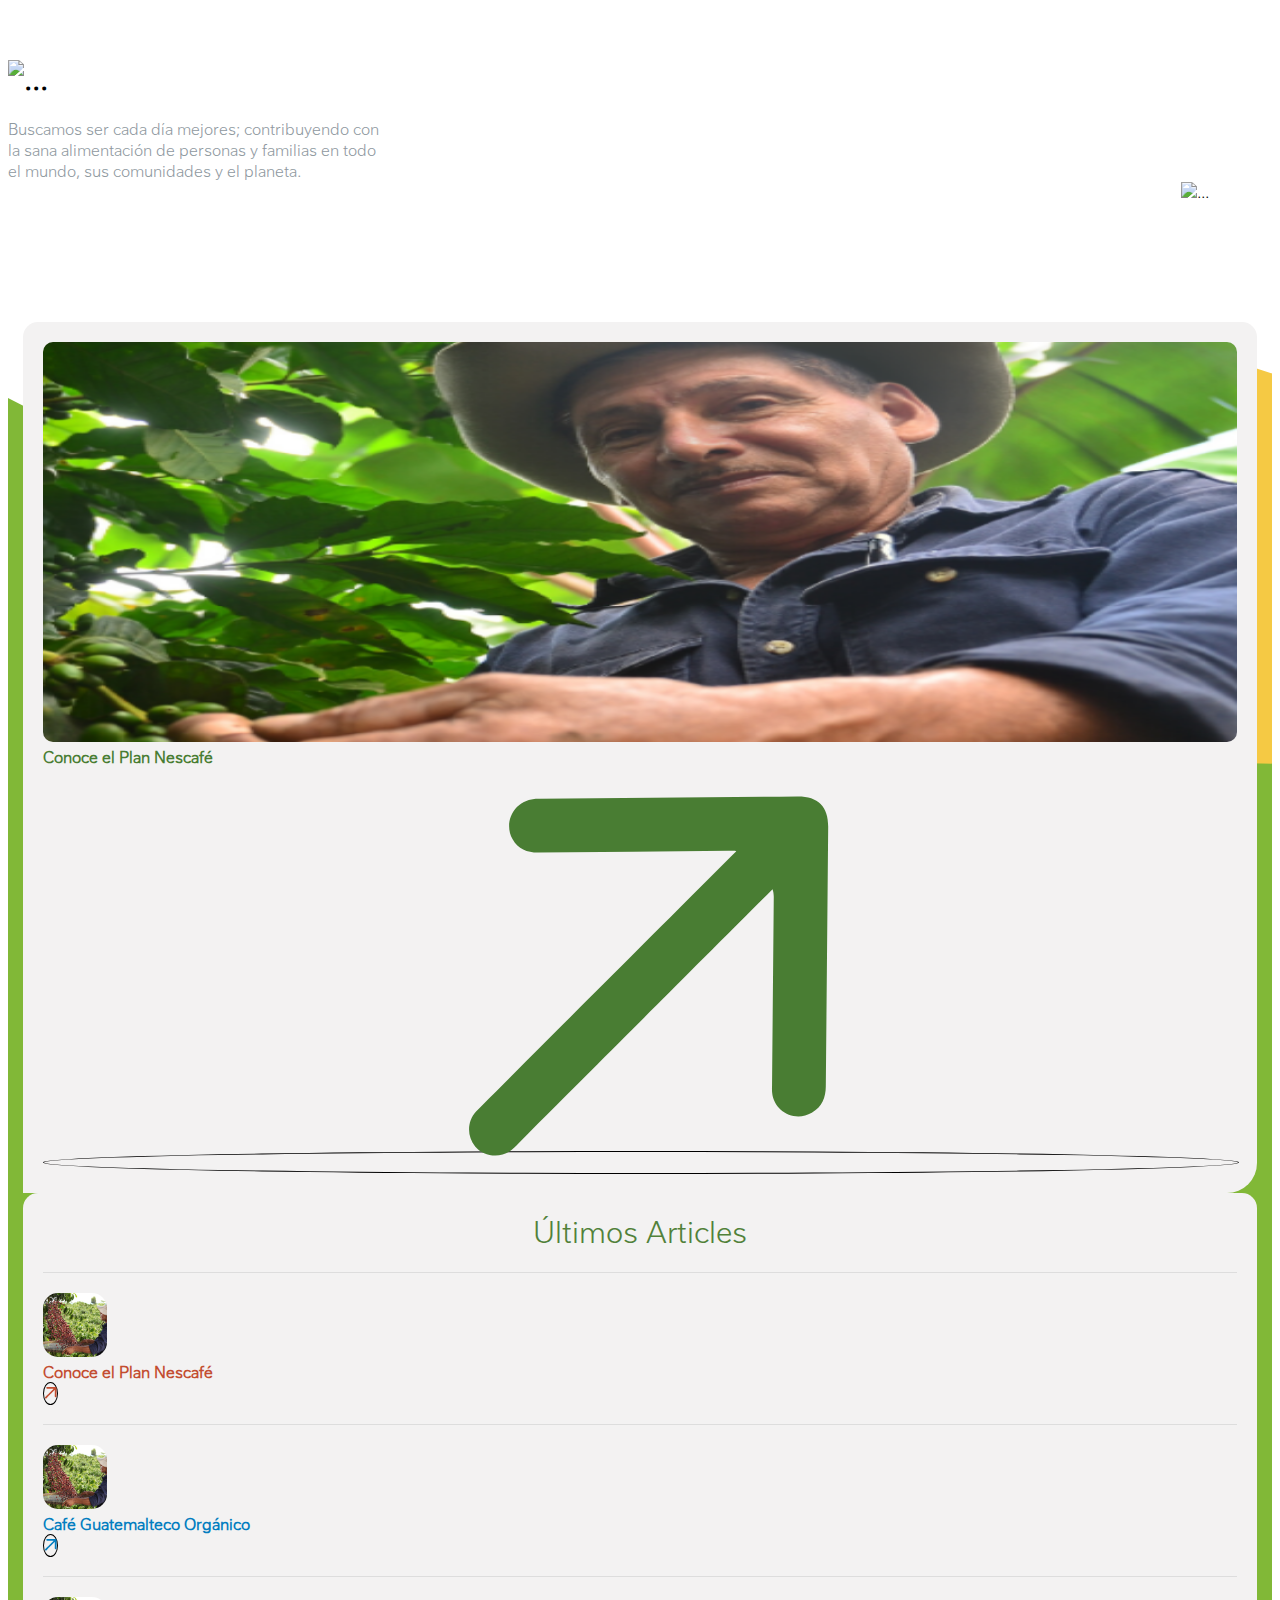
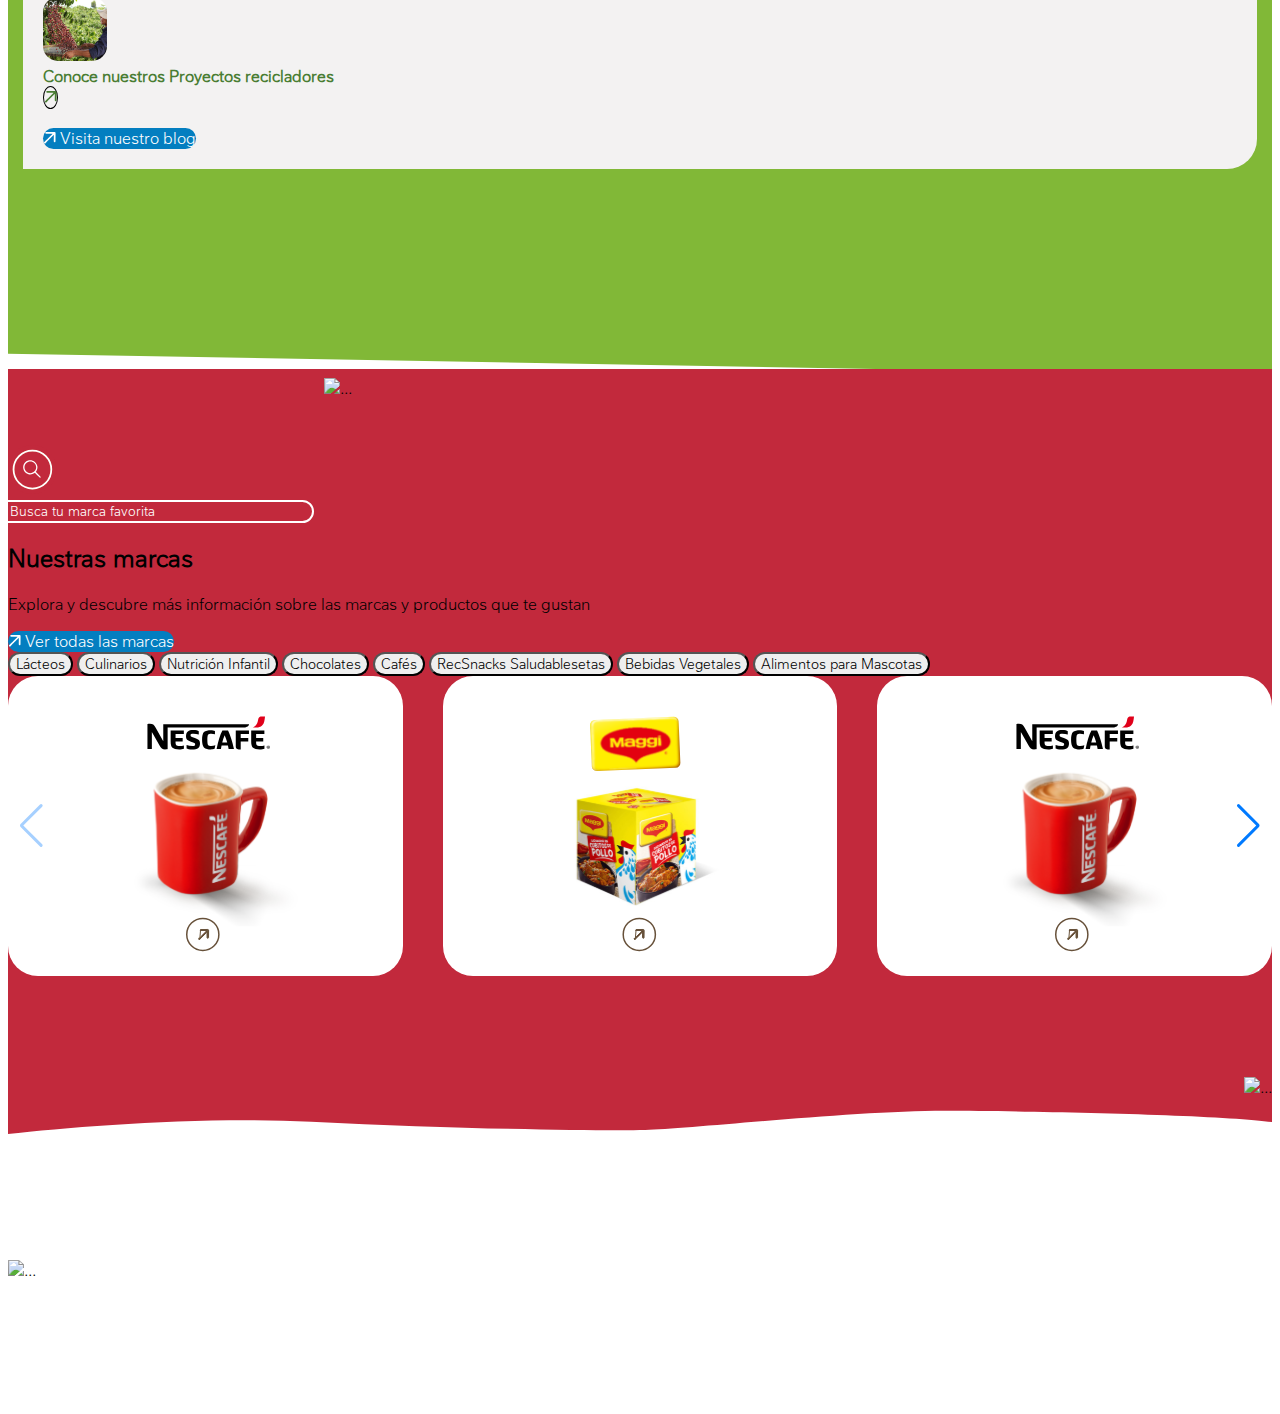
==== commit 8ad7b8f4: "article text change" ====
--- a/index.html
+++ b/index.html
@@ -4,7 +4,7 @@
     <meta charset="UTF-8">
     <meta http-equiv="X-UA-Compatible" content="IE=edge">
     <meta name="viewport" content="width=device-width, initial-scale=1.0">
-    <title>Document</title>
+    <title>Nestle Document</title>
     <script src="assets/scripts/dev-scripts/include.js"></script>
      <!-- Bootstrap CSS -->
     <link rel="stylesheet" href="https://cdn.jsdelivr.net/npm/bootstrap@4.5.3/dist/css/bootstrap.min.css" integrity="sha384-TX8t27EcRE3e/ihU7zmQxVncDAy5uIKz4rEkgIXeMed4M0jlfIDPvg6uqKI2xXr2" crossorigin="anonymous">
@@ -49,7 +49,7 @@
 			</div>
 			<div class="col-md-5 col-sm-12 hl1-list">
 				
-				<div class="hl1-head">Últimos Artículos</div>
+				<div class="hl1-head">Últimos Articles</div>
 				<ul>
 					<li class="hl1-list-item d-flex">
 						<div class="hl1-list-item-thumb flex-fill ">
